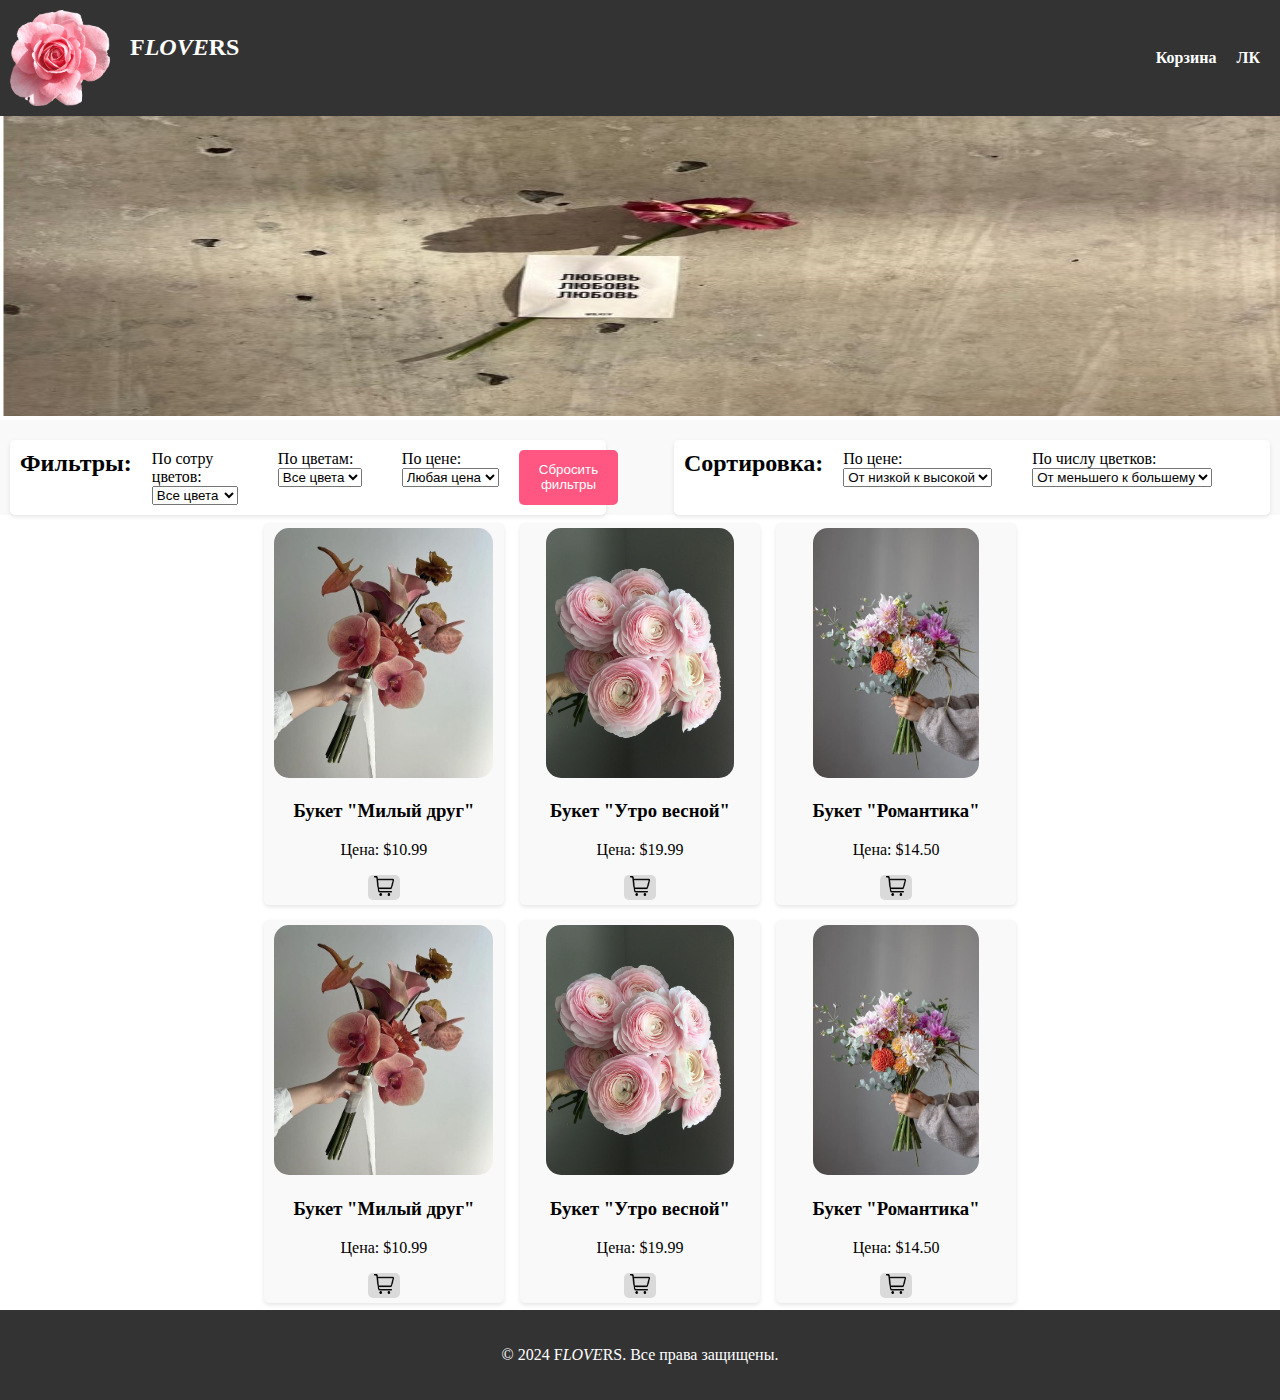
==== index.html @ 36f39d49 "Initial commit" ====
<!DOCTYPE html>
<html lang="en">

<head>
  <meta charset="UTF-8">
  <meta http-equiv="X-UA-Compatible" content="IE=edge">
  <meta name="viewport" content="width=device-width, initial-scale=1.0">
  <title>Главная страница</title>
  <meta name="description" content="Цветочный магазин" />

  <link rel="stylesheet" type="text/css" href="style.css" />
  <link rel="icon" href="/img/logo.png">
</head>

<body>
  <header>

    <div class="logo">
      <a href="index.html">
        <img src="/img/logo.png" alt="Логотип" width="70" style="margin-right:20px">
        <h2>F<i>LOVE</i>RS</h2>
      </a>
    </div>

    </div>
    <nav>
      <ul>
        <li><a href="/cart.html">Корзина</a></li>
        <li><a href="#">ЛК</a></li>
      </ul>
    </nav>
  </header>



  <section>
    <div>
      <img src="/img/баннер.jpg" alt="Баннер" width="100%" height="300px" object-fit="cover">
    </div>
  </section>

  <section>
    <div class="filters-container">
      <div class="filters">
        <h2>Фильтры: </h2>
        <div class="filter">
          <label for="color-filter">По сотру цветов:</label>
          <select id="color-filter">
            <option value="all">Все цвета</option>
            <option value="white">Розы</option>
            <option value="pink">Мимозы</option>
            <option value="red">Тюльпаны</option>
            <!-- Добавьте другие цвета по необходимости -->
          </select>
        </div>
        <div class="filter">
          <label for="color-filter">По цветам:</label>
          <select id="color-filter">
            <option value="all">Все цвета</option>
            <option value="white">Белые</option>
            <option value="pink">Розовые</option>
            <option value="red">Красные</option>
            <!-- Добавьте другие цвета по необходимости -->
          </select>
        </div>
        <div class="filter">
          <label for="price-filter">По цене:</label>
          <select id="price-filter">
            <option value="all">Любая цена</option>
            <option value="0-1000">0-1000</option>
            <option value="1000-2500">1000-2500</option>
            <option value="2500-5000">2500-5000</option>
            <option value="5000+">5000+</option>
          </select>
        </div>
        <button class="reset-button">Сбросить фильтры</button>
      </div>

      <div class="sorting">
        <h2>Сортировка:</h2>
        <div class="sort-option">
          <label for="price-sort">По цене:</label>
          <select id="price-sort">
            <option value="low-to-high">От низкой к высокой</option>
            <option value="high-to-low">От высокой к низкой</option>
          </select>
        </div>
        <div class="sort-option">
          <label for="flower-count-sort">По числу цветков:</label>
          <select id="flower-count-sort">
            <option value="low-to-high">От меньшего к большему</option>
            <option value="high-to-low">От большего к меньшему</option>
          </select>
        </div>
      </div>
    </div>
  </section>

  <section>
    <div class="product-cards">
      <div class="product-card">
        <img class="product-card-img" src="/img/букет1.jpg" alt="Product 1">
        <h3>Букет "Милый друг"</h3>
        <p>Цена: $10.99</p>
        <button class="product-card-button">
          <img src="img/cart.png" alt="Добавить в корзину" class="product-card-button-img ">
        </button>
      </div>
      <div class="product-card">
        <img class="product-card-img" src="/img/букет2.jpg" alt="Product 2">
        <h3>Букет "Утро весной"</h3>
        <p>Цена: $19.99</p>
        <button class="product-card-button">
          <img src="img/cart.png" alt="Добавить в корзину" class="product-card-button-img ">
        </button>
      </div>
      <div class="product-card">
        <img class="product-card-img" src="/img/букет3.jpg" alt="Product 3">
        <h3>Букет "Романтика"</h3>
        <p>Цена: $14.50</p>
        <button class="product-card-button">
          <img src="img/cart.png" alt="Добавить в корзину" class="product-card-button-img ">
        </button>
      </div>
      <div class="product-card">
        <img class="product-card-img" src="/img/букет1.jpg" alt="Product 1">
        <h3>Букет "Милый друг"</h3>
        <p>Цена: $10.99</p>
        <button class="product-card-button">
          <img src="img/cart.png" alt="Добавить в корзину" class="product-card-button-img ">
        </button>
      </div>
      <div class="product-card">
        <img class="product-card-img" src="/img/букет2.jpg" alt="Product 2">
        <h3>Букет "Утро весной"</h3>
        <p>Цена: $19.99</p>
        <button class="product-card-button">
          <img src="img/cart.png" alt="Добавить в корзину" class="product-card-button-img ">
        </button>
      </div>
      <div class="product-card">
        <img class="product-card-img" src="/img/букет3.jpg" alt="Product 3">
        <h3>Букет "Романтика"</h3>
        <p>Цена: $14.50</p>
        <button class="product-card-button">
          <img src="img/cart.png" alt="Добавить в корзину" class="product-card-button-img ">
        </button>
      </div>
    </div>
  </section>

  <footer>
    <div class="footer-content">
      <p>&copy; 2024 F<i>LOVE</i>RS. Все права защищены.</p>
    </div>
  </footer>

</body>

</html>
---- style.css ----
h2 {
  margin-top: 0;
}

header {
  display: flex;
  justify-content: space-between;
  align-items: center;
  padding: 10px;
  background-color: #333;
  color: #fff;
}

body {
  margin: 0;
  padding: 0;
}

.logo {
  display: flex;
  align-items: center;
}

.logo a {
  text-decoration: none;
  color: white;
  display: flex;
  align-items: center;
}

.logo img {
  width: 100px;
}

nav ul {
  display: flex;
  list-style-type: none;
}

nav ul li {
  margin-right: 20px;
}

nav ul li:last-child {
  margin-right: 10px;
}

nav a {
  text-decoration: none;
  color: #fff;
  font-weight: bold;
}

nav a:hover {
  text-decoration: underline;
}


.filters-container {
  width: 100%;
  background-color: #f9f9f9;
  display: flex;
  justify-content: space-between;
}

.filters,
.sorting {
  width: 45%;
  display: flex;
  justify-content: flex-start;
  margin-top: 20px;
  margin-left: 10px;
  margin-right: 10px;
  background-color: #fff;
  padding: 10px;
  border-radius: 5px;
  box-shadow: 0 2px 4px rgba(0, 0, 0, 0.1);
}

.reset-button {
  padding: 10px 20px;
  background-color: #ff5781;
  color: white;
  border: none;
  border-radius: 5px;
  cursor: pointer;
}

.reset-button:hover {
  background-color: #d32f2f;
}

.filter,
.sort-option {
  margin-right: 20px;
  margin-left: 20px;
}

.product-cards {
  margin-left: 20%;
  width: 60%;
  display: flex;
  justify-content: space-between;
  flex-wrap: wrap-reverse;
}

.product-card {
  height: 100%;
  width: 18%;
  margin: 1%;
  padding: 5px;
  background-color: #f9f9f9;
  border-radius: 5px;
  box-shadow: 0 2px 4px rgba(0, 0, 0, 0.1);
  text-align: center;
  width: 30%;
}

.product-card-img {
  height: 250px;
  border-radius: 15px;
  text-align: center;
}

.product-card-button {
  background-color: #dadada;
  border: none;
  border-radius: 5px;
  cursor: pointer;
}

.product-card-button:hover {
  background-color: #333;
}

.product-card-button-img {
  width: 20px;
  height: 20px;
}

footer {
  background-color: #333;
  color: #fff;
  text-align: center;
  padding: 20px 0;
}

.footer-content {
  max-width: 1200px;
  margin: 0 auto;
}

/* стили корзины */
.cart-container {
  display: flex;
  flex-direction: column;
  align-items: center;
}

.cart-items {
  width: 50%;
}

.cart-item {
  display: flex;
  align-items: center;
  margin-bottom: 20px;
  justify-content: space-between;
  border-bottom: 1px solid #ccc;
  /* Добавляем серую линию под каждым товаром */
}

.cart-item img {
  width: 100px;
  height: 100px;
  margin-right: 20px;

}

.cart-item h3 {
  margin-right: 20px;
}

.cart-item p {
  margin-right: 20px;
}

.cart-summary {
  margin-top: 20px;
  width: 50%;
  display: flex;
  justify-content: space-between;
}

.checkout-button {
  padding: 10px 20px;
  background-color: #ff5781;
  color: white;
  border: none;
  border-radius: 5px;
  cursor: pointer;
  margin-bottom: 20px;
}

.checkout-button:hover {
  background-color: #333;
}
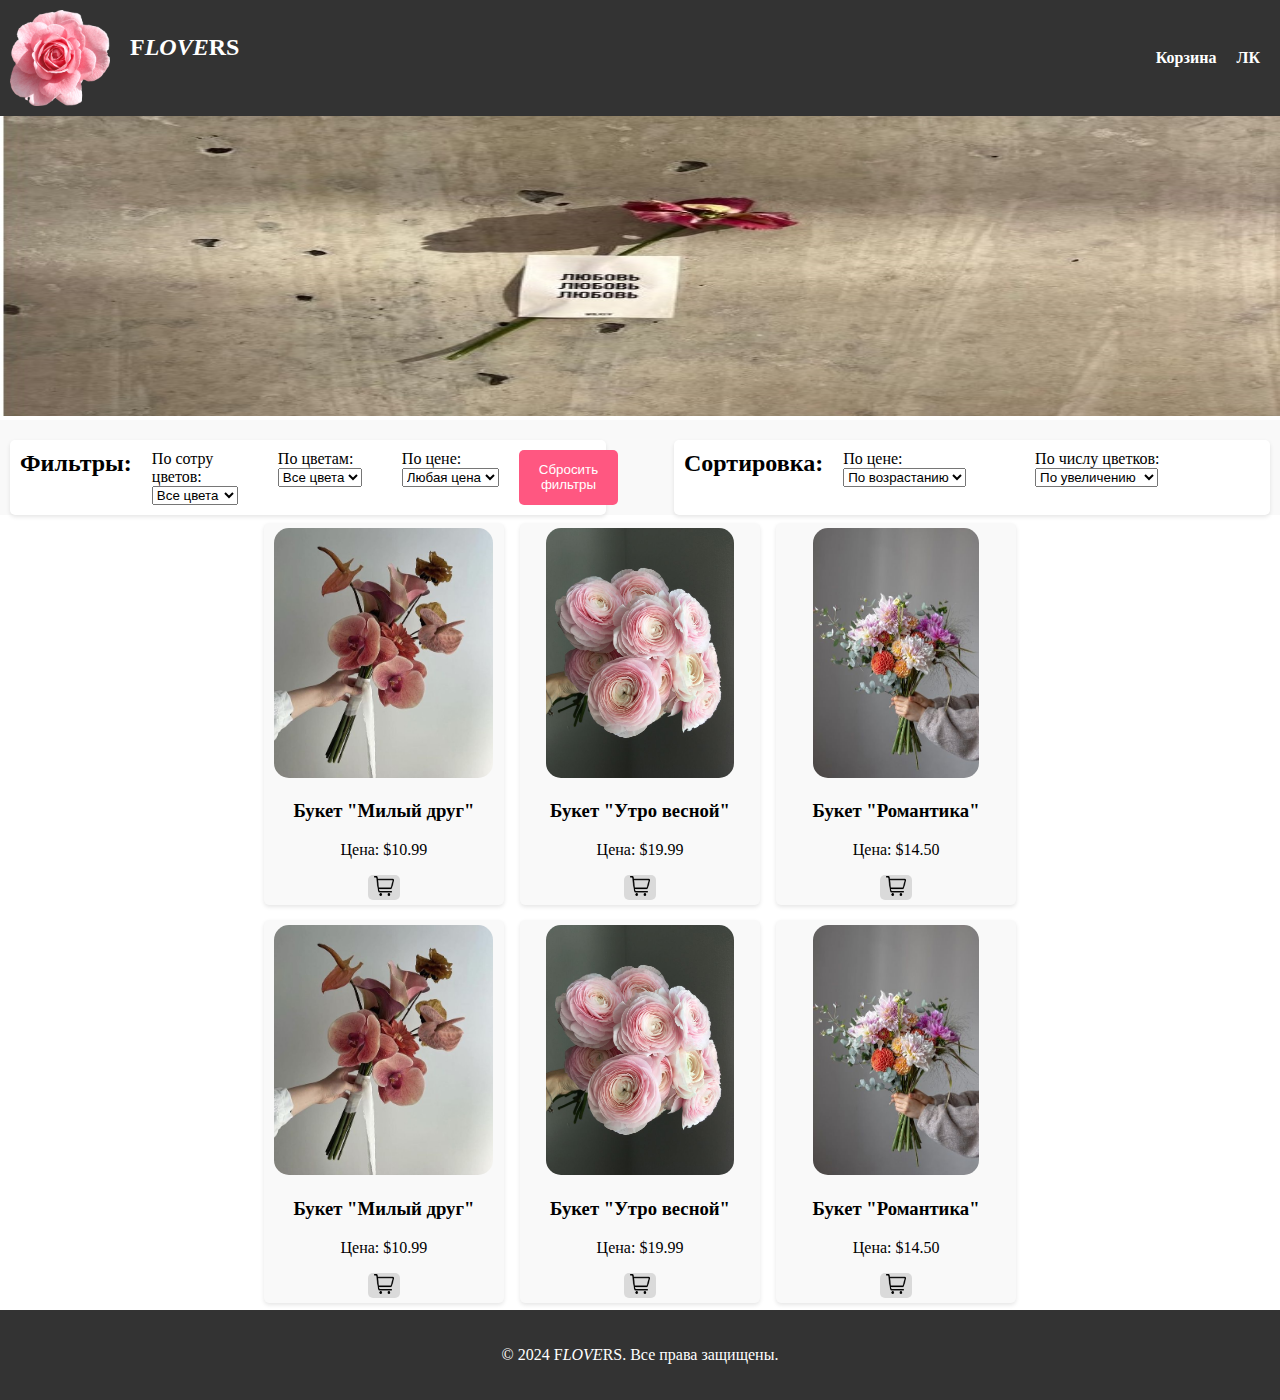
==== commit c561a321: "тест коммитов" ====
--- a/index.html
+++ b/index.html
@@ -81,15 +81,15 @@
         <div class="sort-option">
           <label for="price-sort">По цене:</label>
           <select id="price-sort">
-            <option value="low-to-high">От низкой к высокой</option>
-            <option value="high-to-low">От высокой к низкой</option>
+            <option value="low-to-high">По возрастанию</option>
+            <option value="high-to-low">По убыванию</option>
           </select>
         </div>
         <div class="sort-option">
           <label for="flower-count-sort">По числу цветков:</label>
           <select id="flower-count-sort">
-            <option value="low-to-high">От меньшего к большему</option>
-            <option value="high-to-low">От большего к меньшему</option>
+            <option value="low-to-high">По увеличению</option>
+            <option value="high-to-low">По уменьшению</option>
           </select>
         </div>
       </div>
